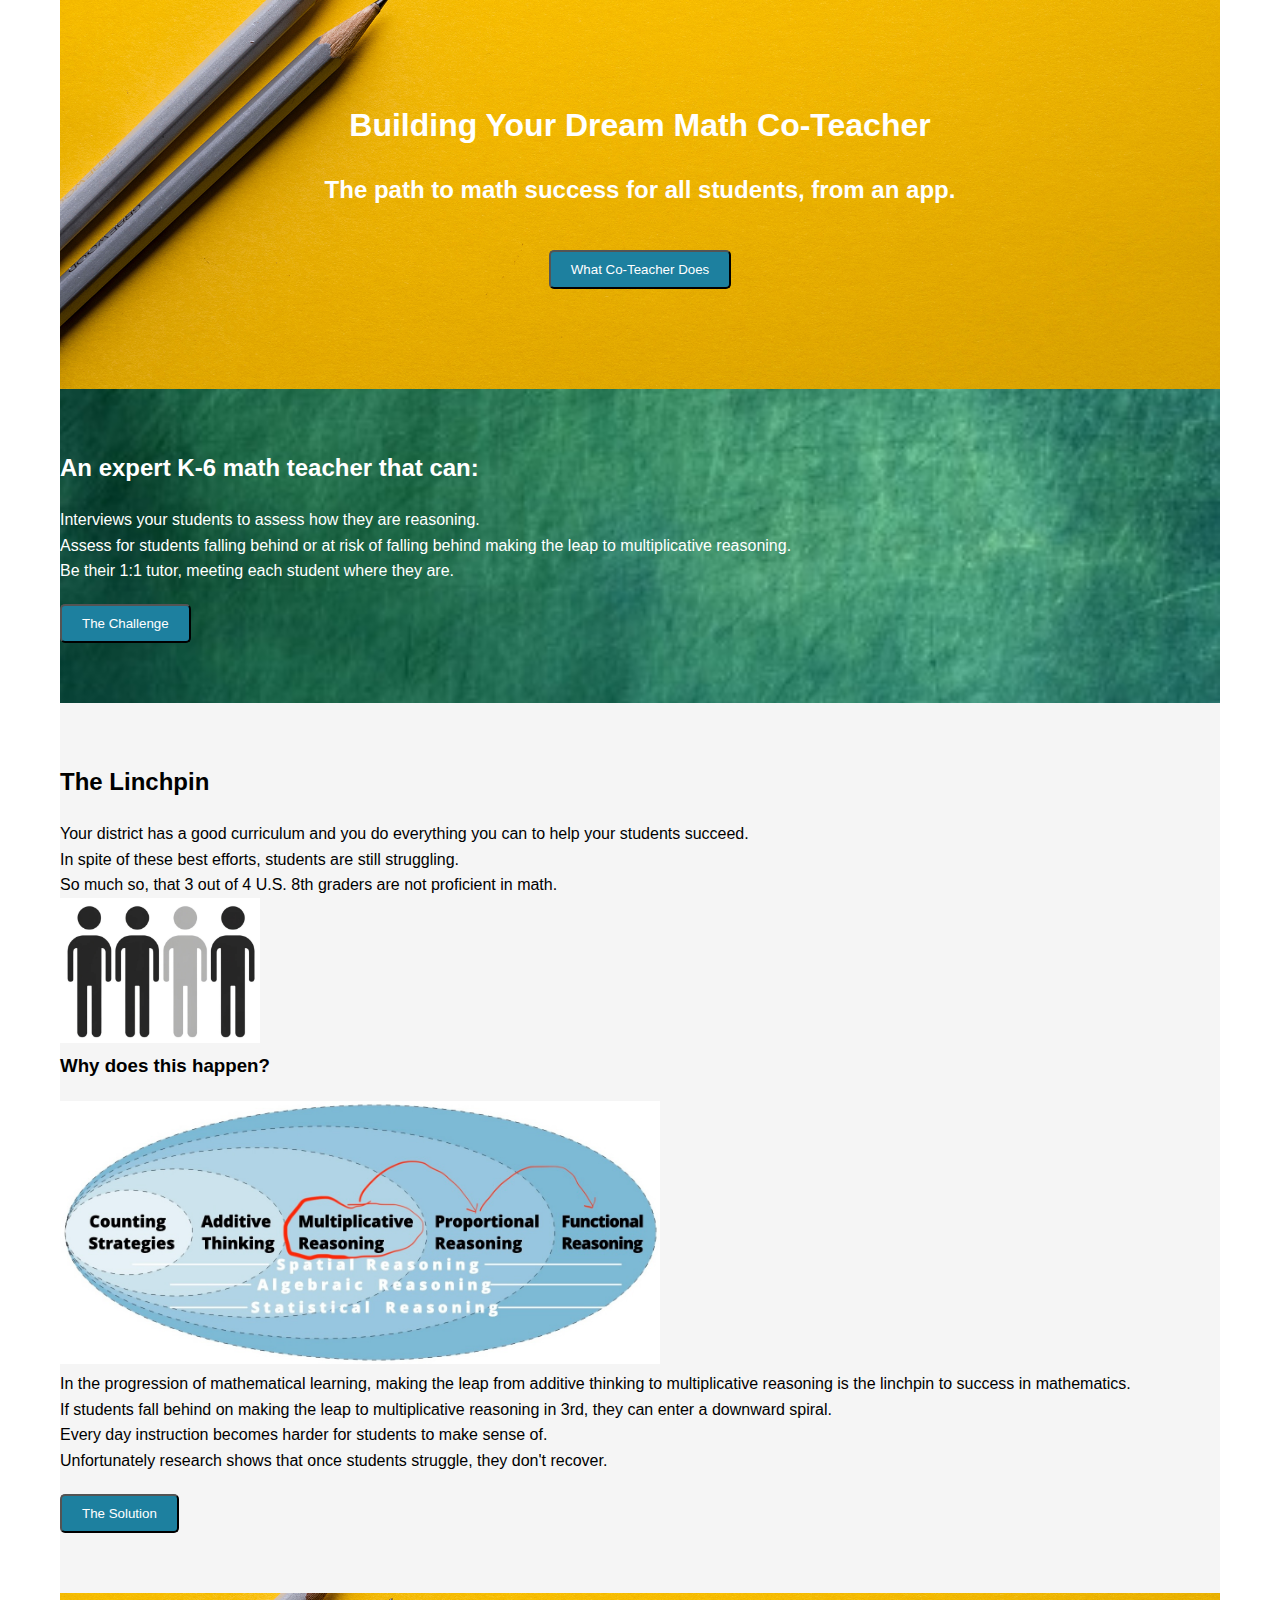
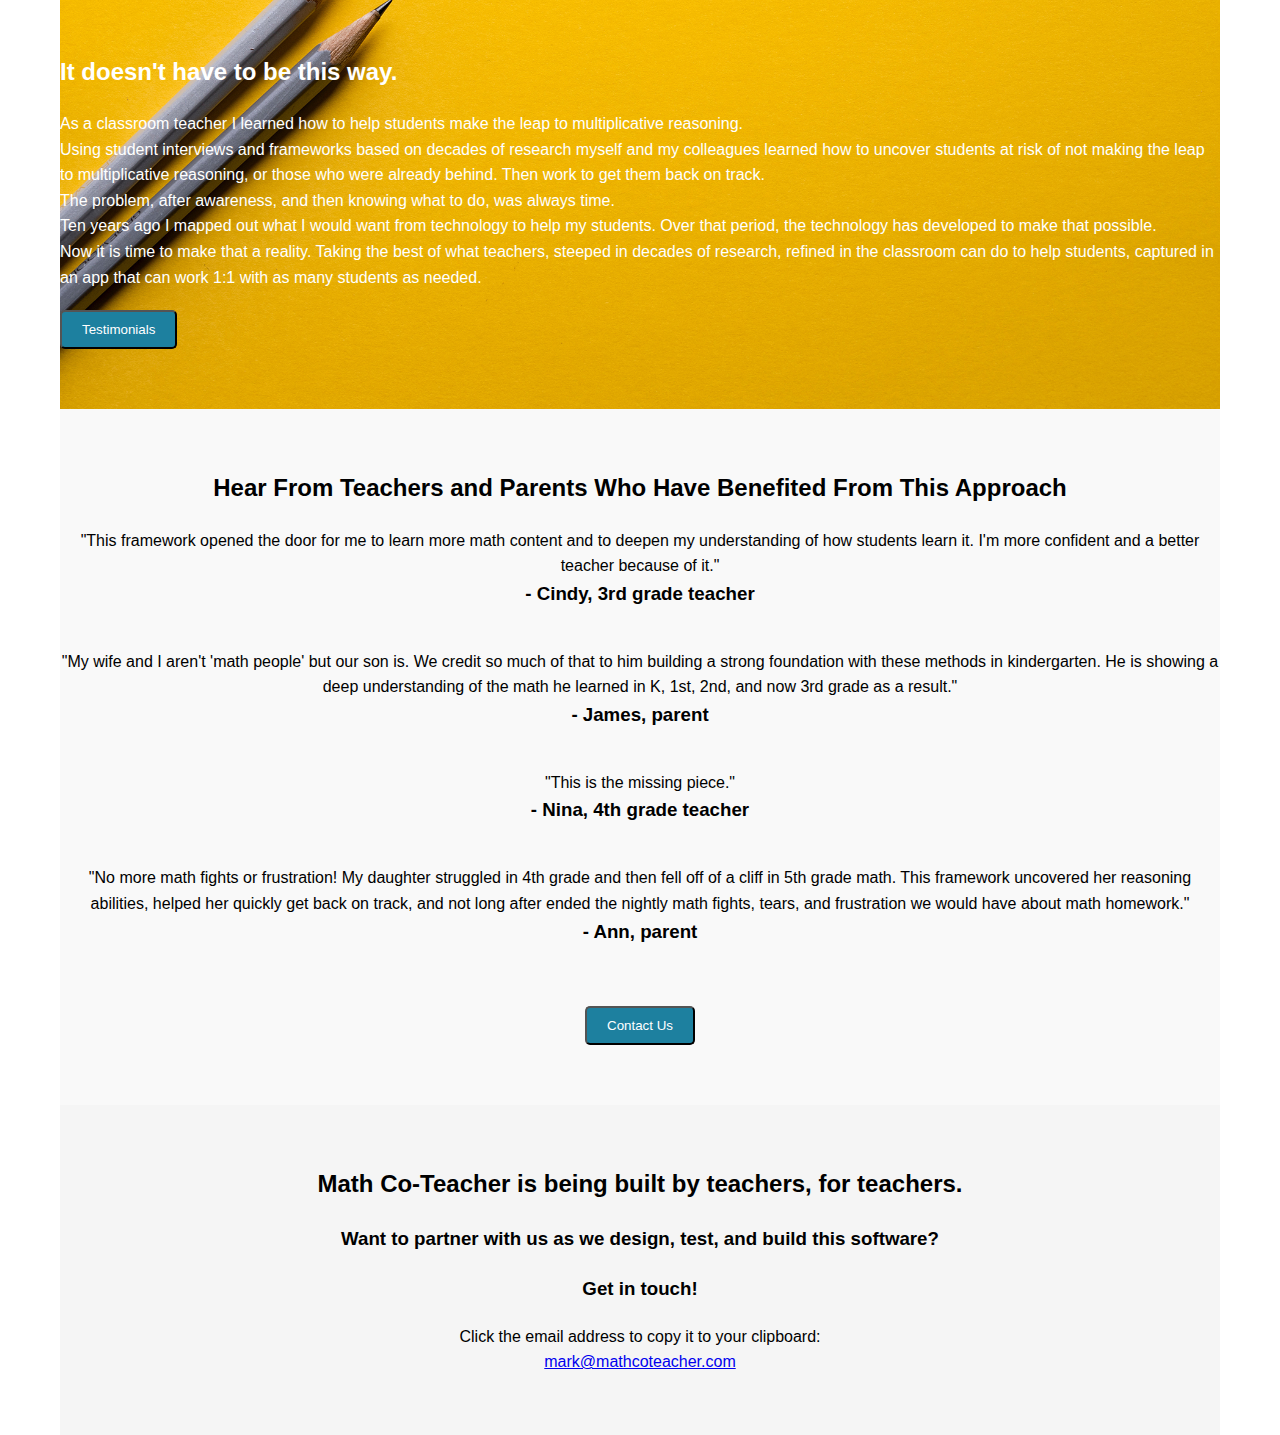
==== indexc1.html @ a4ec5e4d "Add files via upload" ====
<!DOCTYPE html>
<html lang="en">
<head>
  <meta charset="UTF-8">
  <meta name="viewport" content="width=device-width, initial-scale=1.0">
  <title>Math Co-Teacher</title>
  <link rel="stylesheet" href="stylesc1.css">
</head>
<body>
  <div class="container">
    <!-- Hero Section -->
    <section class="hero">
      <div class="hero-content">
        <h1>Building Your Dream Math Co-Teacher</h1>
        <h2>The path to math success for all students, from an app.</h2>
        <button class="scroll-btn" data-target="what">What Co-Teacher Does</button>
      </div>
    </section>

    <!-- What It Does Section -->
    <section class="what" id="what">
      <div class="section-content">
        <h2>An expert K-6 math teacher that can:</h2>
        <ul>
          <li>Interviews your students to assess how they are reasoning.</li>
          <li>Assess for students falling behind or at risk of falling behind making the leap to multiplicative reasoning.</li>
          <li>Be their 1:1 tutor, meeting each student where they are.</li>
        </ul>
        <button class="scroll-btn" data-target="challenge">The Challenge</button>
      </div>
    </section>

    <!-- Challenge Section -->
    <section class="challenge" id="challenge">
      <div class="section-content">
        <h2>The Linchpin</h2>
        <p>Your district has a good curriculum and you do everything you can to help your students succeed.</p>
        <p>In spite of these best efforts, students are still struggling.</p>
        <p>So much so, that 3 out of 4 U.S. 8th graders are not proficient in math.</p>
        <img src="three.jpg" alt="3 out of 4 American 8th Graders Are Not Proficient In Math" class="responsive-image">
        <h3>Why does this happen?</h3>
        <img src="progression_red.jpg" alt="The development of mathematical reasoning" class="progression-image">
        <p>In the progression of mathematical learning, making the leap from additive thinking to multiplicative reasoning is the linchpin to success in mathematics.</p>
        <p>If students fall behind on making the leap to multiplicative reasoning in 3rd, they can enter a downward spiral.</p>
        <p>Every day instruction becomes harder for students to make sense of.</p>
        <p>Unfortunately research shows that once students struggle, they don't recover.</p>
        <button class="scroll-btn" data-target="teach">The Solution</button>
      </div>
    </section>

    <!-- Teach Section -->
    <section class="teach" id="teach">
      <div class="section-content">
        <h2>It doesn't have to be this way.</h2>
        <p>As a classroom teacher I learned how to help students make the leap to multiplicative reasoning.</p>
        <p>Using student interviews and frameworks based on decades of research myself and my colleagues learned how to uncover students at risk of not making the leap to multiplicative reasoning, or those who were already behind. Then work to get them back on track.</p>
        <p>The problem, after awareness, and then knowing what to do, was always time.</p>
        <p>Ten years ago I mapped out what I would want from technology to help my students. Over that period, the technology has developed to make that possible.</p>
        <p>Now it is time to make that a reality. Taking the best of what teachers, steeped in decades of research, refined in the classroom can do to help students, captured in an app that can work 1:1 with as many students as needed.</p>
        <button class="scroll-btn" data-target="testimonials">Testimonials</button>
      </div>
    </section>

    <!-- Testimonials Section -->
    <section class="testimonials" id="testimonials">
      <h2>Hear From Teachers and Parents Who Have Benefited From This Approach</h2>
      <div class="testimonial-item">
        <p>"This framework opened the door for me to learn more math content and to deepen my understanding of how students learn it. I'm more confident and a better teacher because of it."</p>
        <h3>- Cindy, 3rd grade teacher</h3>
      </div>
      <div class="testimonial-item">
        <p>"My wife and I aren't 'math people' but our son is. We credit so much of that to him building a strong foundation with these methods in kindergarten. He is showing a deep understanding of the math he learned in K, 1st, 2nd, and now 3rd grade as a result."</p>
        <h3>- James, parent</h3>
      </div>
      <div class="testimonial-item">
        <p>"This is the missing piece."</p>
        <h3>- Nina, 4th grade teacher</h3>
      </div>
      <div class="testimonial-item">
        <p>"No more math fights or frustration! My daughter struggled in 4th grade and then fell off of a cliff in 5th grade math. This framework uncovered her reasoning abilities, helped her quickly get back on track, and not long after ended the nightly math fights, tears, and frustration we would have about math homework."</p>
        <h3>- Ann, parent</h3>
      </div>
      <button class="scroll-btn" data-target="contact">Contact Us</button>
    </section>

    <!-- Contact Section -->
    <section class="contact" id="contact">
      <div class="section-content">
        <h2>Math Co-Teacher is being built by teachers, for teachers.</h2>
        <h3>Want to partner with us as we design, test, and build this software?</h3>
        <h3>Get in touch!</h3>
        <p>Click the email address to copy it to your clipboard:</p>
        <p><a href="#" id="emailToCopy" onclick="copyEmailToClipboard()">mark@mathcoteacher.com</a></p>
      </div>
    </section>
  </div>

  <script src="scriptc1.js"></script>
</body>
</html>
---- stylesc1.css ----
/* styles.css */

/* Reset default styles */
* {
    margin: 0;
    padding: 0;
    box-sizing: border-box;
  }
  
  body {
    font-family: Arial, sans-serif;
    line-height: 1.6;
  }
  
  .container {
    max-width: 1200px;
    margin: 0 auto;
    padding: 0 20px;
  }
  
  section {
    padding: 60px 0;
  }
  
  h1, h2, h3 {
    margin-bottom: 20px;
  }
  
  img {
    max-width: 100%;
    height: auto;
  }
  
  .responsive-image {
    width: 100%;
    max-width: 200px;
  }
  
  .progression-image {
    width: 100%;
    max-width: 600px;
  }
  
  .hero {
    background-image: url('hero.jpg');
    background-size: cover;
    background-position: center;
    color: #fff;
    text-align: center;
    padding: 100px 0;
  }
  
  .what {
    background-image: url('chalkboard.jpg');
    background-size: cover;
    background-position: center;
    color: #fff;
  }
  
  .challenge {
    background-color: #f5f5f5;
  }
  
  .teach {
    background-image: url('hero.jpg');
    background-size: cover;
    background-position: center;
    color: #fff;
  }
  
  .testimonials {
    background-color: #f9f9f9;
    text-align: center;
  }
  
  .testimonial-item {
    margin-bottom: 40px;
  }
  
  .contact {
    background-color: #f5f5f5;
    text-align: center;
  }
  
  .scroll-btn {
    display: inline-block;
    padding: 10px 20px;
    background-color: #1d809f;
    color: #fff;
    text-decoration: none;
    border-radius: 5px;
    margin-top: 20px;
    cursor: pointer;
    transition: background-color 0.3s ease;
  }
  
  .scroll-btn:hover {
    background-color: #e0a800;
  }
  
  @media screen and (max-width: 768px) {
    .container {
      padding: 0 10px;
    }
  
    section {
      padding: 40px 0;
    }
  }
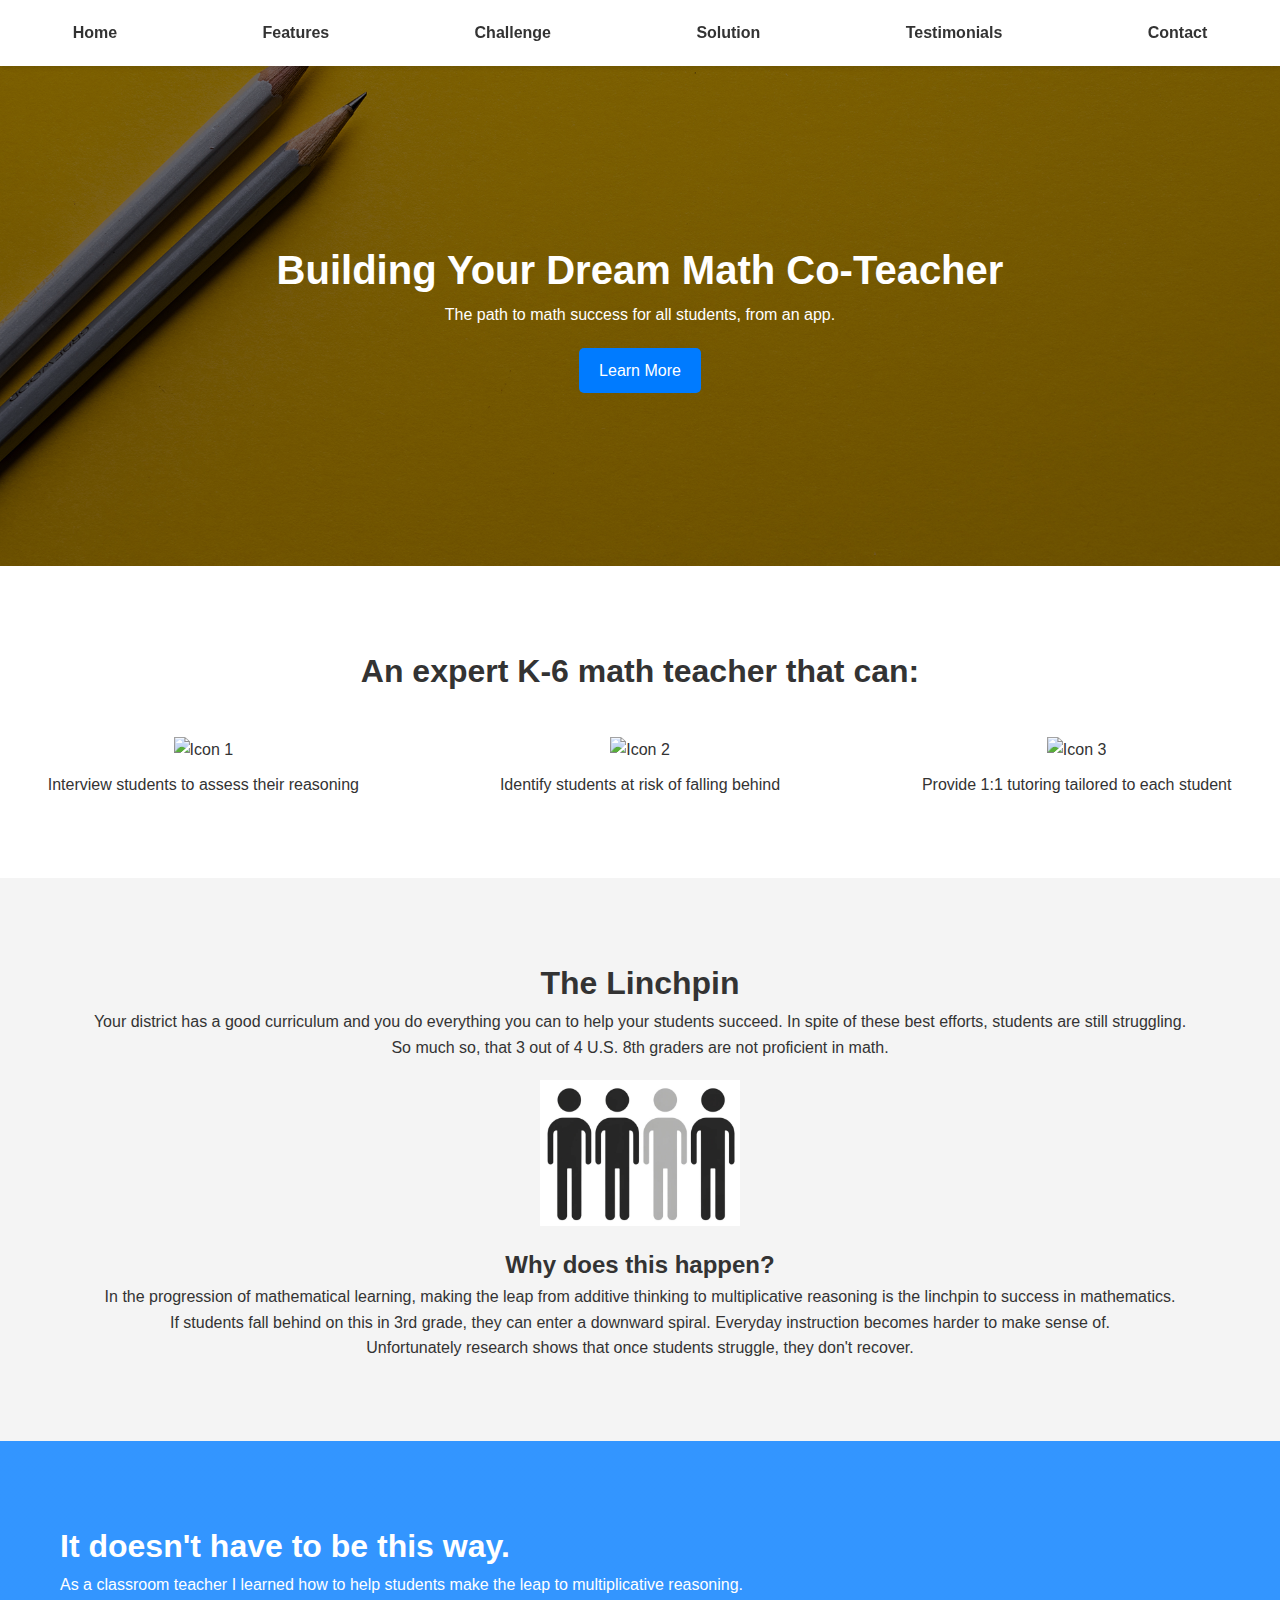
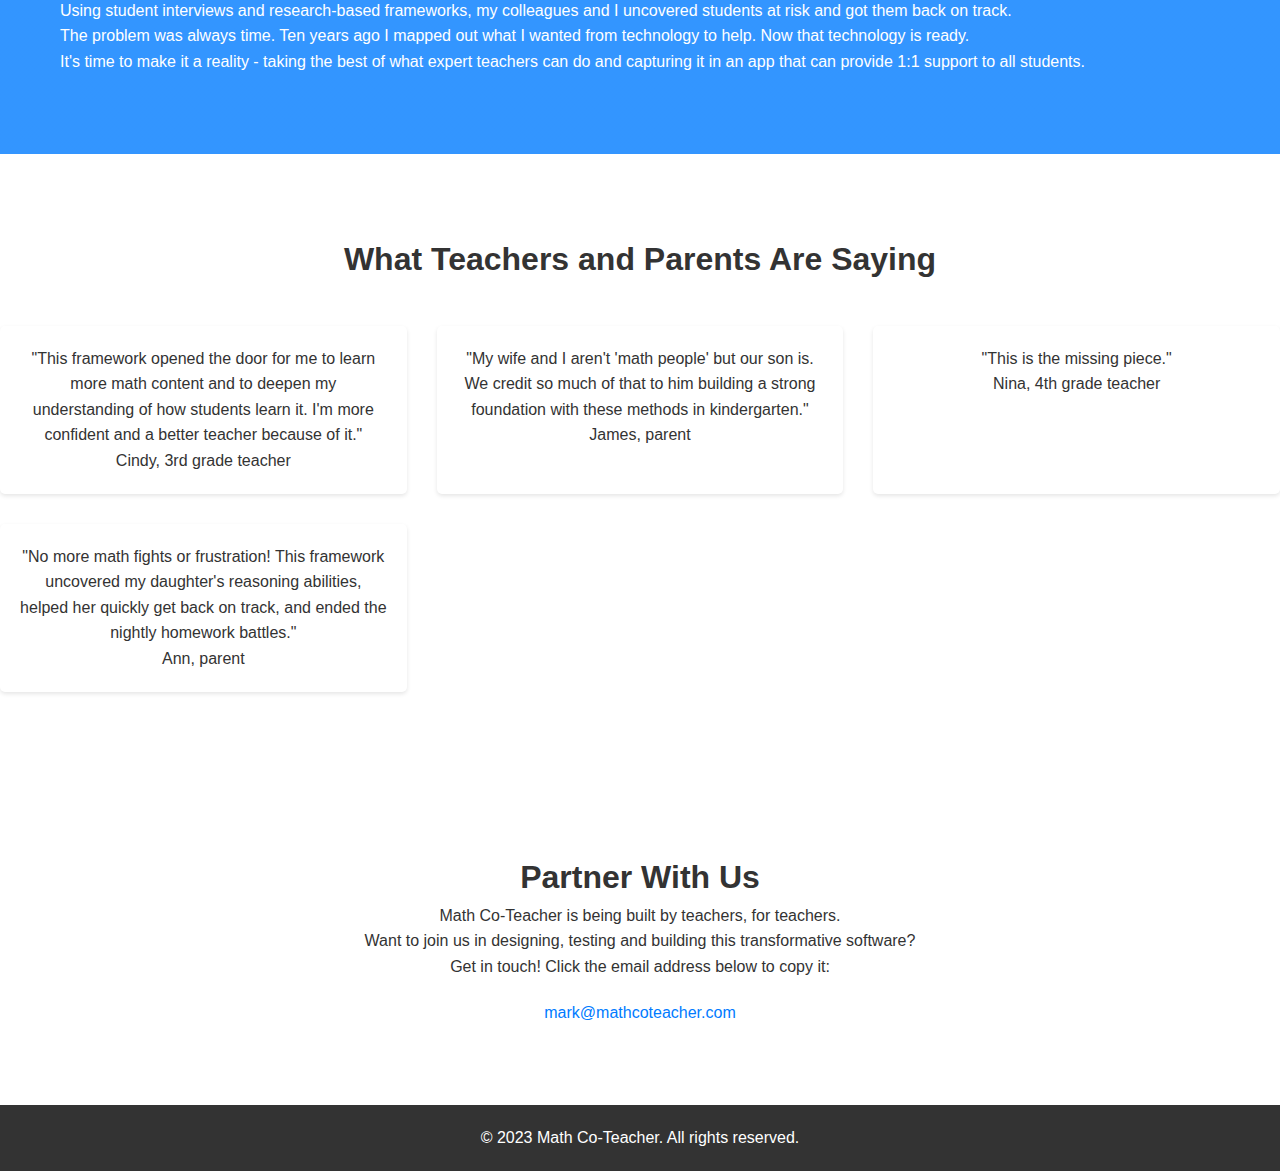
==== commit dca44385: "Add files via upload" ====
--- a/indexc1.html
+++ b/indexc1.html
@@ -7,93 +7,103 @@
   <link rel="stylesheet" href="stylesc1.css">
 </head>
 <body>
-  <div class="container">
-    <!-- Hero Section -->
-    <section class="hero">
+  <header>
+    <nav>
+      <ul>
+        <li><a href="#hero">Home</a></li>
+        <li><a href="#features">Features</a></li>
+        <li><a href="#challenge">Challenge</a></li>
+        <li><a href="#solution">Solution</a></li>
+        <li><a href="#testimonials">Testimonials</a></li>
+        <li><a href="#contact">Contact</a></li>
+      </ul>
+    </nav>
+  </header>
+
+  <main>
+    <section id="hero" class="hero">
       <div class="hero-content">
         <h1>Building Your Dream Math Co-Teacher</h1>
-        <h2>The path to math success for all students, from an app.</h2>
-        <button class="scroll-btn" data-target="what">What Co-Teacher Does</button>
+        <p>The path to math success for all students, from an app.</p>
+        <a href="#features" class="button">Learn More</a>
       </div>
     </section>
 
-    <!-- What It Does Section -->
-    <section class="what" id="what">
-      <div class="section-content">
-        <h2>An expert K-6 math teacher that can:</h2>
-        <ul>
-          <li>Interviews your students to assess how they are reasoning.</li>
-          <li>Assess for students falling behind or at risk of falling behind making the leap to multiplicative reasoning.</li>
-          <li>Be their 1:1 tutor, meeting each student where they are.</li>
-        </ul>
-        <button class="scroll-btn" data-target="challenge">The Challenge</button>
+    <section id="features" class="features">
+      <h2>An expert K-6 math teacher that can:</h2>
+      <div class="feature-grid">
+        <div class="feature-item">
+          <img src="icon1.svg" alt="Icon 1">
+          <p>Interview students to assess their reasoning</p>
+        </div>
+        <div class="feature-item">
+          <img src="icon2.svg" alt="Icon 2">
+          <p>Identify students at risk of falling behind</p>
+        </div>
+        <div class="feature-item">  
+          <img src="icon3.svg" alt="Icon 3">
+          <p>Provide 1:1 tutoring tailored to each student</p>
+        </div>
       </div>
     </section>
 
-    <!-- Challenge Section -->
-    <section class="challenge" id="challenge">
-      <div class="section-content">
+    <section id="challenge" class="challenge">
+      <div class="container">
         <h2>The Linchpin</h2>
-        <p>Your district has a good curriculum and you do everything you can to help your students succeed.</p>
-        <p>In spite of these best efforts, students are still struggling.</p>
+        <p>Your district has a good curriculum and you do everything you can to help your students succeed. In spite of these best efforts, students are still struggling.</p>
         <p>So much so, that 3 out of 4 U.S. 8th graders are not proficient in math.</p>
-        <img src="three.jpg" alt="3 out of 4 American 8th Graders Are Not Proficient In Math" class="responsive-image">
+        <img src="three.jpg" alt="3 out of 4 are not proficient" class="challenge-image">
         <h3>Why does this happen?</h3>
-        <img src="progression_red.jpg" alt="The development of mathematical reasoning" class="progression-image">
         <p>In the progression of mathematical learning, making the leap from additive thinking to multiplicative reasoning is the linchpin to success in mathematics.</p>
-        <p>If students fall behind on making the leap to multiplicative reasoning in 3rd, they can enter a downward spiral.</p>
-        <p>Every day instruction becomes harder for students to make sense of.</p>
+        <p>If students fall behind on this in 3rd grade, they can enter a downward spiral. Everyday instruction becomes harder to make sense of.</p>
         <p>Unfortunately research shows that once students struggle, they don't recover.</p>
-        <button class="scroll-btn" data-target="teach">The Solution</button>
       </div>
     </section>
 
-    <!-- Teach Section -->
-    <section class="teach" id="teach">
-      <div class="section-content">
+    <section id="solution" class="solution">  
+      <div class="container">
         <h2>It doesn't have to be this way.</h2>
         <p>As a classroom teacher I learned how to help students make the leap to multiplicative reasoning.</p>
-        <p>Using student interviews and frameworks based on decades of research myself and my colleagues learned how to uncover students at risk of not making the leap to multiplicative reasoning, or those who were already behind. Then work to get them back on track.</p>
-        <p>The problem, after awareness, and then knowing what to do, was always time.</p>
-        <p>Ten years ago I mapped out what I would want from technology to help my students. Over that period, the technology has developed to make that possible.</p>
-        <p>Now it is time to make that a reality. Taking the best of what teachers, steeped in decades of research, refined in the classroom can do to help students, captured in an app that can work 1:1 with as many students as needed.</p>
-        <button class="scroll-btn" data-target="testimonials">Testimonials</button>
+        <p>Using student interviews and research-based frameworks, my colleagues and I uncovered students at risk and got them back on track.</p>
+        <p>The problem was always time. Ten years ago I mapped out what I wanted from technology to help. Now that technology is ready.</p>
+        <p>It's time to make it a reality - taking the best of what expert teachers can do and capturing it in an app that can provide 1:1 support to all students.</p>
       </div>
     </section>
 
-    <!-- Testimonials Section -->
-    <section class="testimonials" id="testimonials">
-      <h2>Hear From Teachers and Parents Who Have Benefited From This Approach</h2>
-      <div class="testimonial-item">
-        <p>"This framework opened the door for me to learn more math content and to deepen my understanding of how students learn it. I'm more confident and a better teacher because of it."</p>
-        <h3>- Cindy, 3rd grade teacher</h3>
-      </div>
-      <div class="testimonial-item">
-        <p>"My wife and I aren't 'math people' but our son is. We credit so much of that to him building a strong foundation with these methods in kindergarten. He is showing a deep understanding of the math he learned in K, 1st, 2nd, and now 3rd grade as a result."</p>
-        <h3>- James, parent</h3>
-      </div>
-      <div class="testimonial-item">
-        <p>"This is the missing piece."</p>
-        <h3>- Nina, 4th grade teacher</h3>
-      </div>
-      <div class="testimonial-item">
-        <p>"No more math fights or frustration! My daughter struggled in 4th grade and then fell off of a cliff in 5th grade math. This framework uncovered her reasoning abilities, helped her quickly get back on track, and not long after ended the nightly math fights, tears, and frustration we would have about math homework."</p>
-        <h3>- Ann, parent</h3>
-      </div>
-      <button class="scroll-btn" data-target="contact">Contact Us</button>
-    </section>
-
-    <!-- Contact Section -->
-    <section class="contact" id="contact">
-      <div class="section-content">
-        <h2>Math Co-Teacher is being built by teachers, for teachers.</h2>
-        <h3>Want to partner with us as we design, test, and build this software?</h3>
-        <h3>Get in touch!</h3>
-        <p>Click the email address to copy it to your clipboard:</p>
-        <p><a href="#" id="emailToCopy" onclick="copyEmailToClipboard()">mark@mathcoteacher.com</a></p>
+    <section id="testimonials" class="testimonials">
+      <h2>What Teachers and Parents Are Saying</h2>
+      <div class="testimonial-grid">
+        <div class="testimonial-item">
+          <p>"This framework opened the door for me to learn more math content and to deepen my understanding of how students learn it. I'm more confident and a better teacher because of it."</p>
+          <p>Cindy, 3rd grade teacher</p>
+        </div>
+        <div class="testimonial-item">
+          <p>"My wife and I aren't 'math people' but our son is. We credit so much of that to him building a strong foundation with these methods in kindergarten."</p>
+          <p>James, parent</p>
+        </div>
+        <div class="testimonial-item">
+          <p>"This is the missing piece."</p>
+          <p>Nina, 4th grade teacher</p>
+        </div>
+        <div class="testimonial-item">  
+          <p>"No more math fights or frustration! This framework uncovered my daughter's reasoning abilities, helped her quickly get back on track, and ended the nightly homework battles."</p>
+          <p>Ann, parent</p>
+        </div>
       </div>
     </section>
-  </div>
+      
+    <section id="contact" class="contact">
+      <h2>Partner With Us</h2>
+      <p>Math Co-Teacher is being built by teachers, for teachers.</p>
+      <p>Want to join us in designing, testing and building this transformative software?</p>
+      <p>Get in touch! Click the email address below to copy it:</p>
+      <a href="#" class="email-link" data-email="mark@mathcoteacher.com">mark@mathcoteacher.com</a>
+    </section>
+  </main>
+
+  <footer>
+    <p>&copy; 2023 Math Co-Teacher. All rights reserved.</p>
+  </footer>
 
   <script src="scriptc1.js"></script>
 </body>
--- a/stylesc1.css
+++ b/stylesc1.css
@@ -1,6 +1,4 @@
-/* styles.css */
-
-/* Reset default styles */
+/* Reset default browser styles */
 * {
     margin: 0;
     padding: 0;
@@ -10,8 +8,16 @@
   body {
     font-family: Arial, sans-serif;
     line-height: 1.6;
+    color: #333;
   }
   
+  /* Responsive typography */
+  h1 { font-size: 2.5rem; }
+  h2 { font-size: 2rem; }   
+  h3 { font-size: 1.5rem; }
+  p { font-size: 1rem; }
+  
+  /* Responsive layout */
   .container {
     max-width: 1200px;
     margin: 0 auto;
@@ -19,91 +25,160 @@
   }
   
   section {
-    padding: 60px 0;
+    padding: 80px 0;
   }
   
-  h1, h2, h3 {
-    margin-bottom: 20px;
+  /* Header and navigation */
+  header {
+    background: #fff;
+    box-shadow: 0 2px 4px rgba(0, 0, 0, 0.1);
+    position: sticky;
+    top: 0;
+    z-index: 1000;
   }
   
-  img {
-    max-width: 100%;
-    height: auto;
+  nav ul {
+    list-style: none;
+    display: flex;
+    justify-content: space-around;
+    padding: 20px 0; 
   }
   
-  .responsive-image {
-    width: 100%;
-    max-width: 200px;
+  nav a {
+    text-decoration: none;
+    color: #333;
+    transition: color 0.3s;
+    font-weight: bold;
   }
   
-  .progression-image {
-    width: 100%;
-    max-width: 600px;
+  nav a:hover {
+    color: #007BFF;
   }
   
+  /* Hero section */
   .hero {
-    background-image: url('hero.jpg');
-    background-size: cover;
-    background-position: center;
+    background: linear-gradient(rgba(0, 0, 0, 0.5), rgba(0, 0, 0, 0.5)), url('hero.jpg') center/cover no-repeat;
     color: #fff;
-    text-align: center;
-    padding: 100px 0;
+    text-align: center; 
+    display: flex;
+    align-items: center;
+    justify-content: center;
+    min-height: 500px;
   }
   
-  .what {
-    background-image: url('chalkboard.jpg');
-    background-size: cover;
-    background-position: center;
+  .hero-content {
+    max-width: 800px;
+  }
+  
+  .button {
+    display: inline-block;
+    background: #007BFF;
+    color: #fff;
+    padding: 10px 20px;
+    text-decoration: none;
+    border-radius: 5px;
+    margin-top: 20px;
+    transition: background 0.3s;
+  }
+  
+  .button:hover {
+    background: #0056b3;
+  }
+  
+  /* Features section */
+  .features {
+    text-align: center;
+  }
+  
+  .feature-grid {
+    display: grid;
+    grid-template-columns: repeat(auto-fit, minmax(250px, 1fr));
+    gap: 30px;
+    margin-top: 40px;
+  }
+  
+  .feature-item img {
+    width: 100px;
+    margin-bottom: 10px;
+  }
+  
+  /* Challenges section */  
+  .challenge {
+    background: #f4f4f4;
+    text-align: center;
+  }
+  
+  .challenge-image {
+    max-width: 200px;
+    margin: 20px auto;
+    display: block;
+  }
+  
+  /* Solution section */
+  .solution {
+    background: linear-gradient(rgba(0, 123, 255, 0.8), rgba(0, 123, 255, 0.8)), url('solution.jpg') center/cover no-repeat;
     color: #fff;
   }
   
-  .challenge {
-    background-color: #f5f5f5;
+  /* Testimonials section */
+  .testimonials {
+    text-align: center;  
   }
   
-  .teach {
-    background-image: url('hero.jpg');
-    background-size: cover;
-    background-position: center;
-    color: #fff;
+  .testimonial-grid {
+    display: grid;
+    grid-template-columns: repeat(auto-fit, minmax(300px, 1fr));
+    gap: 30px;
+    margin-top: 40px;
   }
   
-  .testimonials {
-    background-color: #f9f9f9;
+  .testimonial-item {
+    background: #fff;
+    padding: 20px;
+    border-radius: 5px;
+    box-shadow: 0 2px 4px rgba(0, 0, 0, 0.1);
+  }
+  
+  /* Contact section */
+  .contact {
     text-align: center;
   }
   
-  .testimonial-item {
-    margin-bottom: 40px;
+  .email-link {
+    display: inline-block;
+    margin-top: 20px;
+    color: #007BFF;
+    text-decoration: none;
+    transition: color 0.3s;
   }
   
-  .contact {
-    background-color: #f5f5f5;
-    text-align: center;
+  .email-link:hover {
+    color: #0056b3;
   }
   
-  .scroll-btn {
-    display: inline-block;
-    padding: 10px 20px;
-    background-color: #1d809f;
+  /* Footer */
+  footer {
+    background: #333;
     color: #fff;
-    text-decoration: none;
-    border-radius: 5px;
-    margin-top: 20px;
-    cursor: pointer;
-    transition: background-color 0.3s ease;
+    text-align: center;  
+    padding: 20px 0;
   }
   
-  .scroll-btn:hover {
-    background-color: #e0a800;
-  }
-  
+  /* Responsive adjustments */
   @media screen and (max-width: 768px) {
+    h1 { font-size: 2rem; }
+    h2 { font-size: 1.5rem; }
+    h3 { font-size: 1.2rem; } 
+    
+    section {
+      padding: 60px 0;
+    }
+    
     .container {
-      padding: 0 10px;
+      padding: 0 15px;
     }
-  
-    section {
-      padding: 40px 0;
+    
+    .feature-grid, .testimonial-grid {
+      grid-template-columns: 1fr;
     }
   }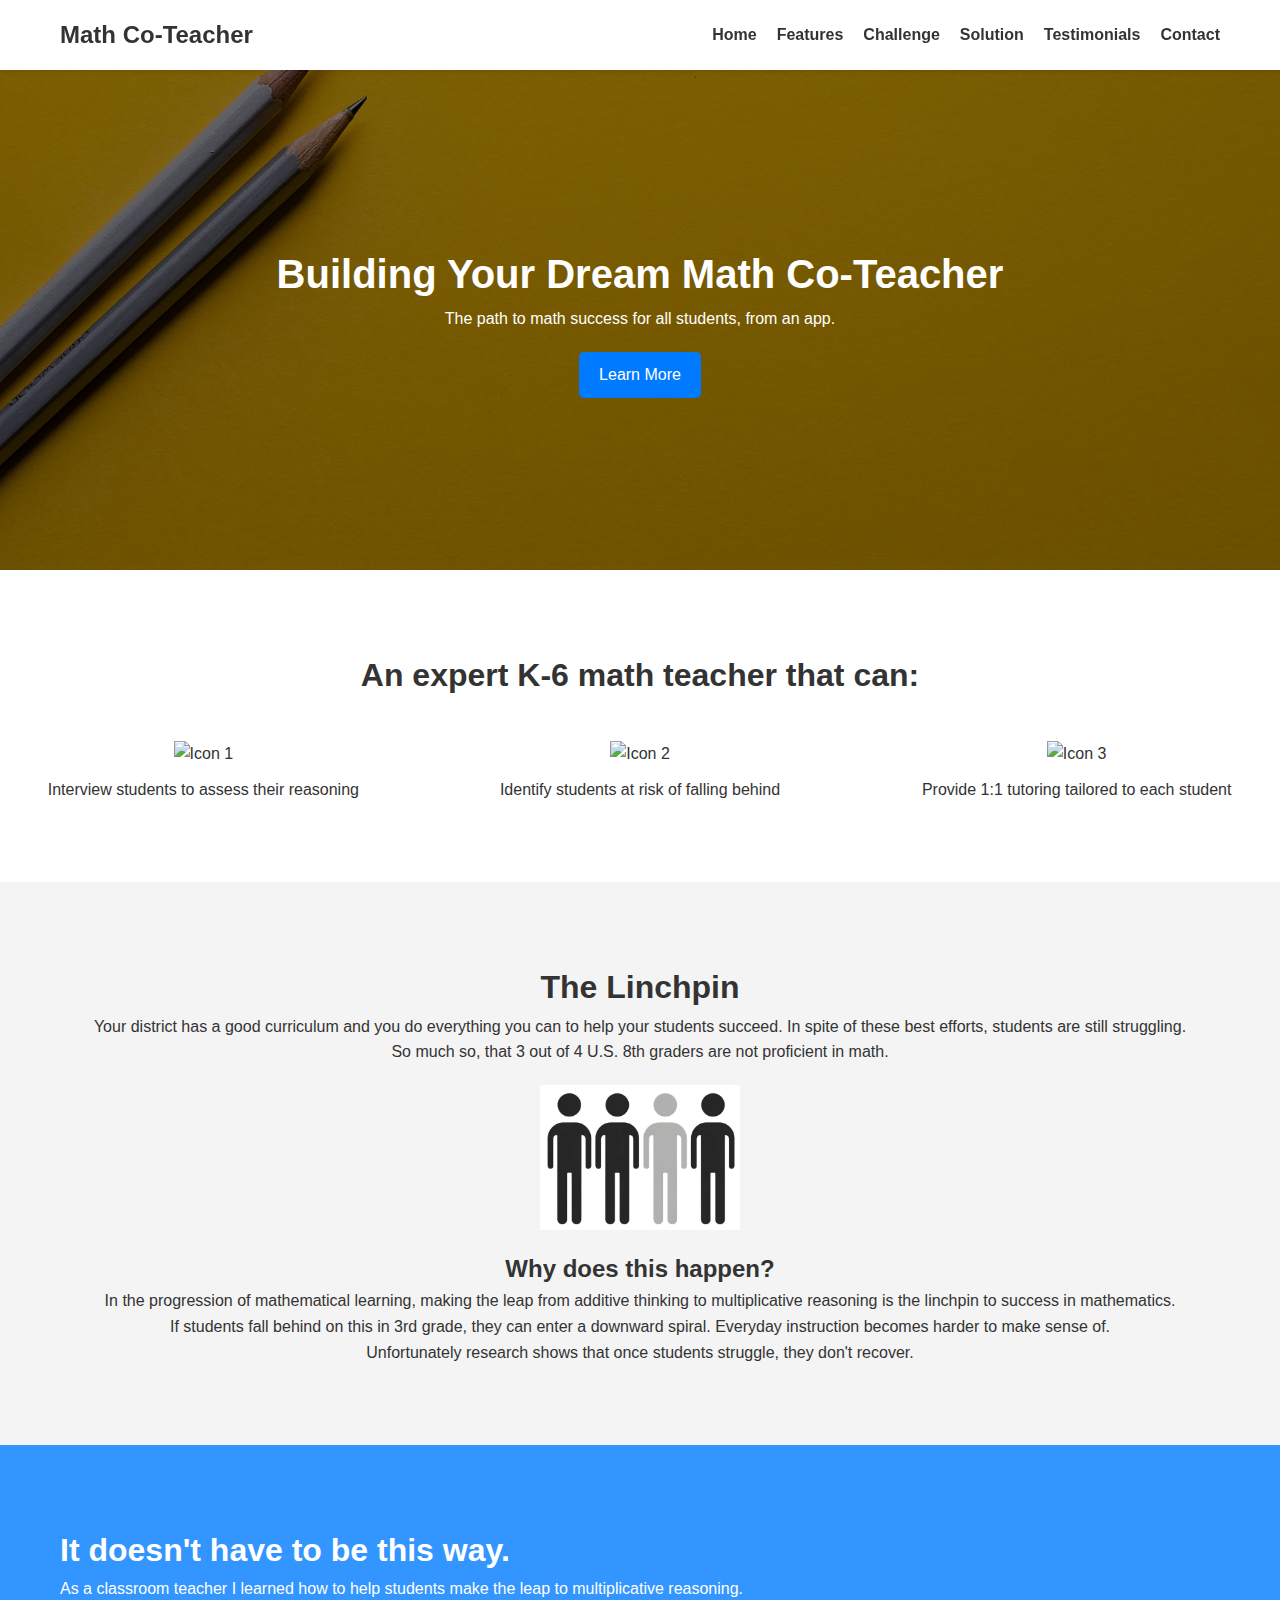
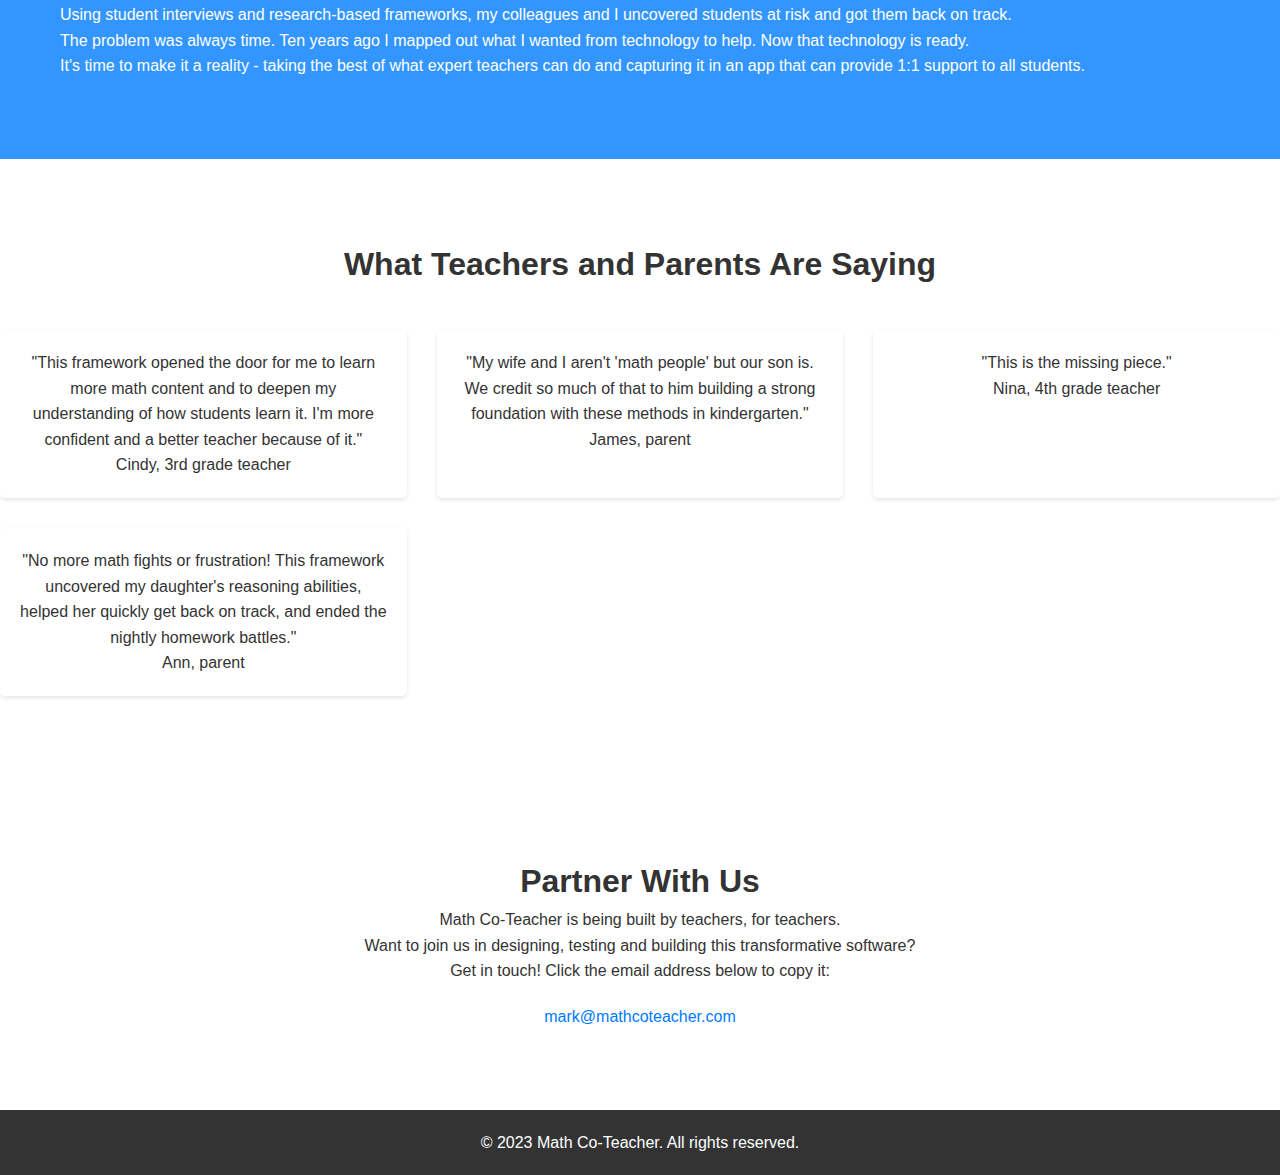
==== commit d4199d5c: "Add files via upload" ====
--- a/indexc1.html
+++ b/indexc1.html
@@ -9,15 +9,20 @@
 <body>
   <header>
     <nav>
-      <ul>
-        <li><a href="#hero">Home</a></li>
-        <li><a href="#features">Features</a></li>
-        <li><a href="#challenge">Challenge</a></li>
-        <li><a href="#solution">Solution</a></li>
-        <li><a href="#testimonials">Testimonials</a></li>
-        <li><a href="#contact">Contact</a></li>
-      </ul>
-    </nav>
+        <div class="nav-container">
+          <a href="#" class="logo">Math Co-Teacher</a>
+          <input class="menu-btn" type="checkbox" id="menu-btn" />
+          <label class="menu-icon" for="menu-btn"><span class="navicon"></span></label>
+          <ul class="menu">
+            <li><a href="#hero">Home</a></li>
+            <li><a href="#features">Features</a></li>
+            <li><a href="#challenge">Challenge</a></li>
+            <li><a href="#solution">Solution</a></li>
+            <li><a href="#testimonials">Testimonials</a></li>
+            <li><a href="#contact">Contact</a></li>
+          </ul>
+        </div>
+      </nav>
   </header>
 
   <main>
--- a/stylesc1.css
+++ b/stylesc1.css
@@ -37,11 +37,92 @@
     z-index: 1000;
   }
   
-  nav ul {
+/* Navigation */
+.nav-container {
+    max-width: 1200px;
+    margin: 0 auto;
+    padding: 0 20px;
+    display: flex;
+    justify-content: space-between;
+    align-items: center;
+    height: 70px;
+  }
+  
+  .logo {
+    font-size: 1.5rem;
+    font-weight: bold;
+    color: #333;
+    text-decoration: none;
+  }
+  
+  .menu {
+    display: flex;
+    justify-content: space-between;
+    align-items: center;
     list-style: none;
-    display: flex;
-    justify-content: space-around;
-    padding: 20px 0; 
+  }
+  
+  .menu li {
+    margin-left: 20px;
+  }
+  
+  .menu-btn, .menu-icon {
+    display: none;
+  }
+  
+  @media screen and (max-width: 768px) {
+    .menu {
+      display: none;
+      position: absolute;
+      top: 70px;
+      left: 0;
+      background: #fff;
+      width: 100%;
+      padding: 20px;
+      box-shadow: 0 2px 4px rgba(0, 0, 0, 0.1);
+    }
+  
+    .menu li {
+      margin: 15px 0;
+    }
+  
+    .menu-icon {
+      display: inline-block;
+      cursor: pointer;
+    }
+  
+    .navicon {
+      background: #333;
+      display: block;
+      height: 2px;
+      position: relative;
+      width: 18px;
+    }
+  
+    .navicon:before, .navicon:after {
+      background: #333;
+      content: '';
+      display: block;
+      height: 100%;
+      position: absolute;
+      width: 100%;
+    }
+  
+    .navicon:before {
+      top: 5px;
+    }
+  
+    .navicon:after {
+      top: -5px;
+    }
+  
+    .menu-btn {
+      display: none;
+    }
+  
+    .menu-btn:checked ~ .menu {
+      display: block;
+    }
   }
   
   nav a {
